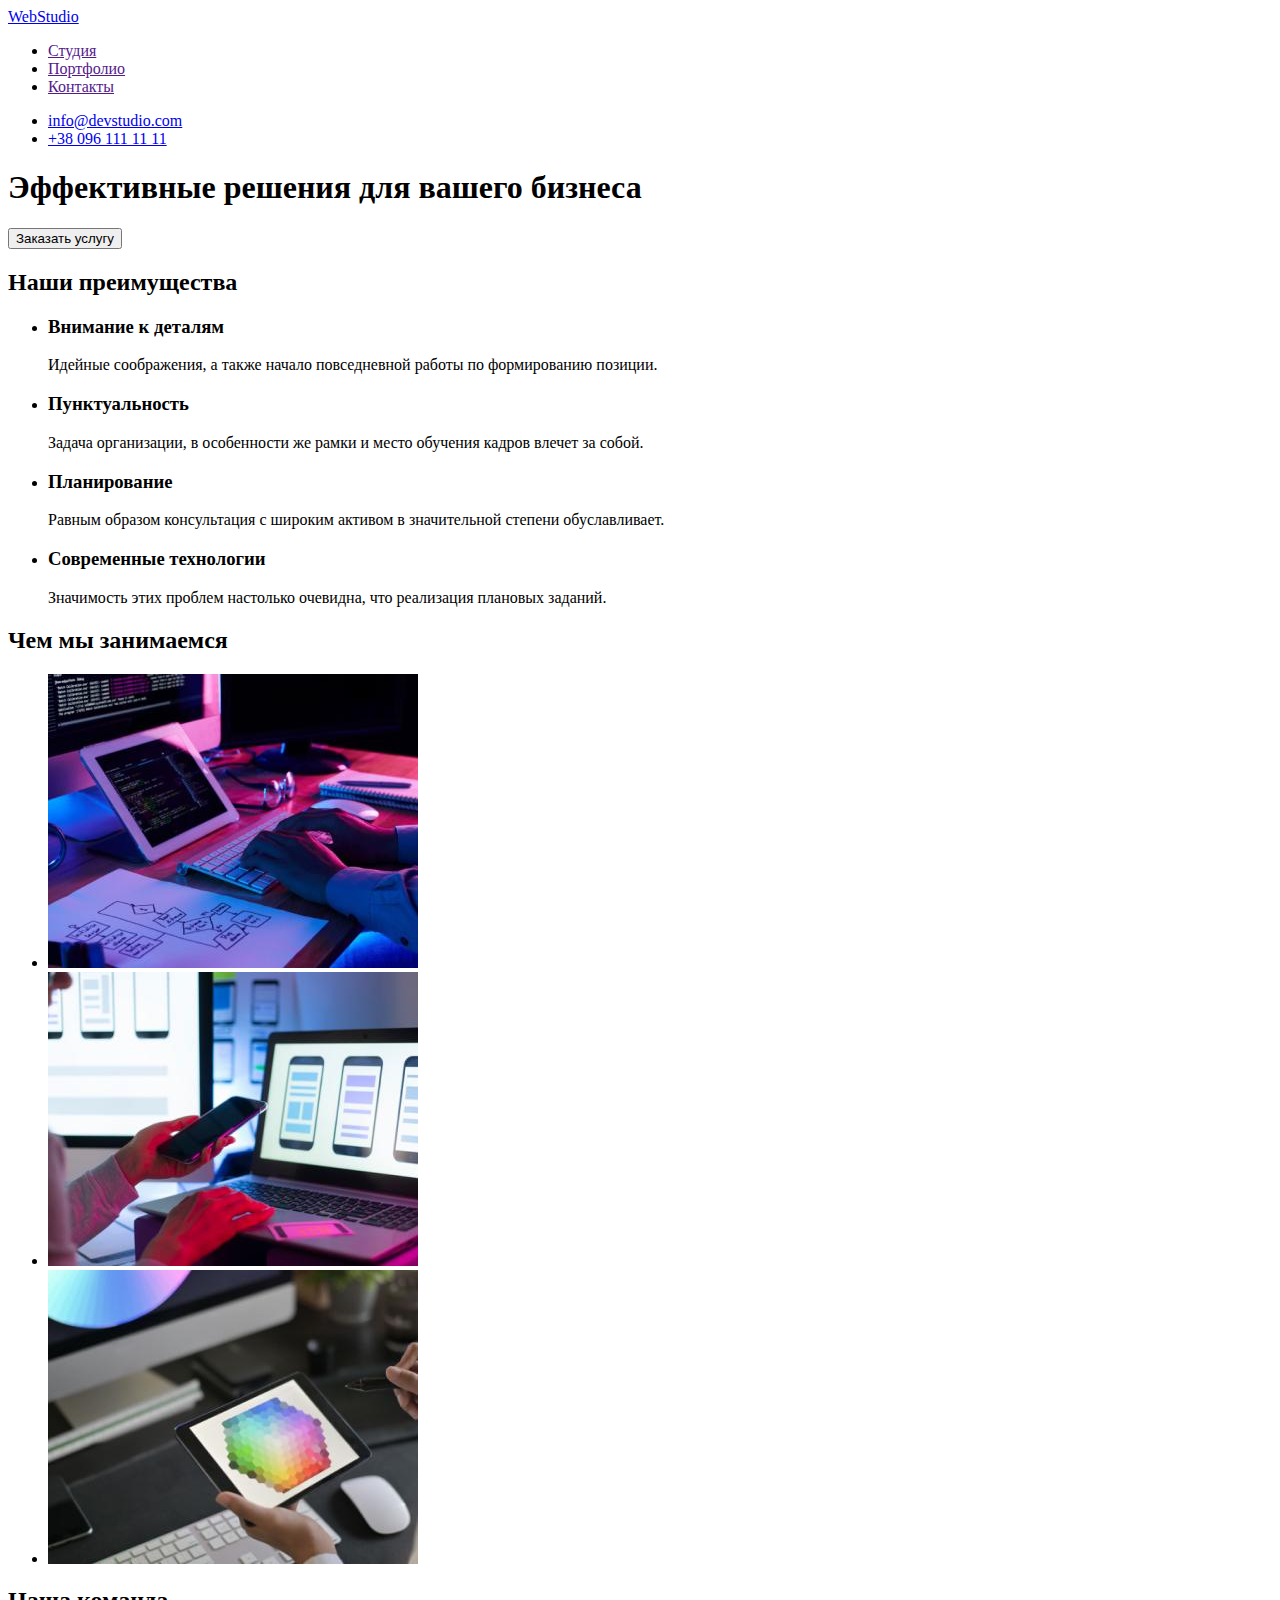
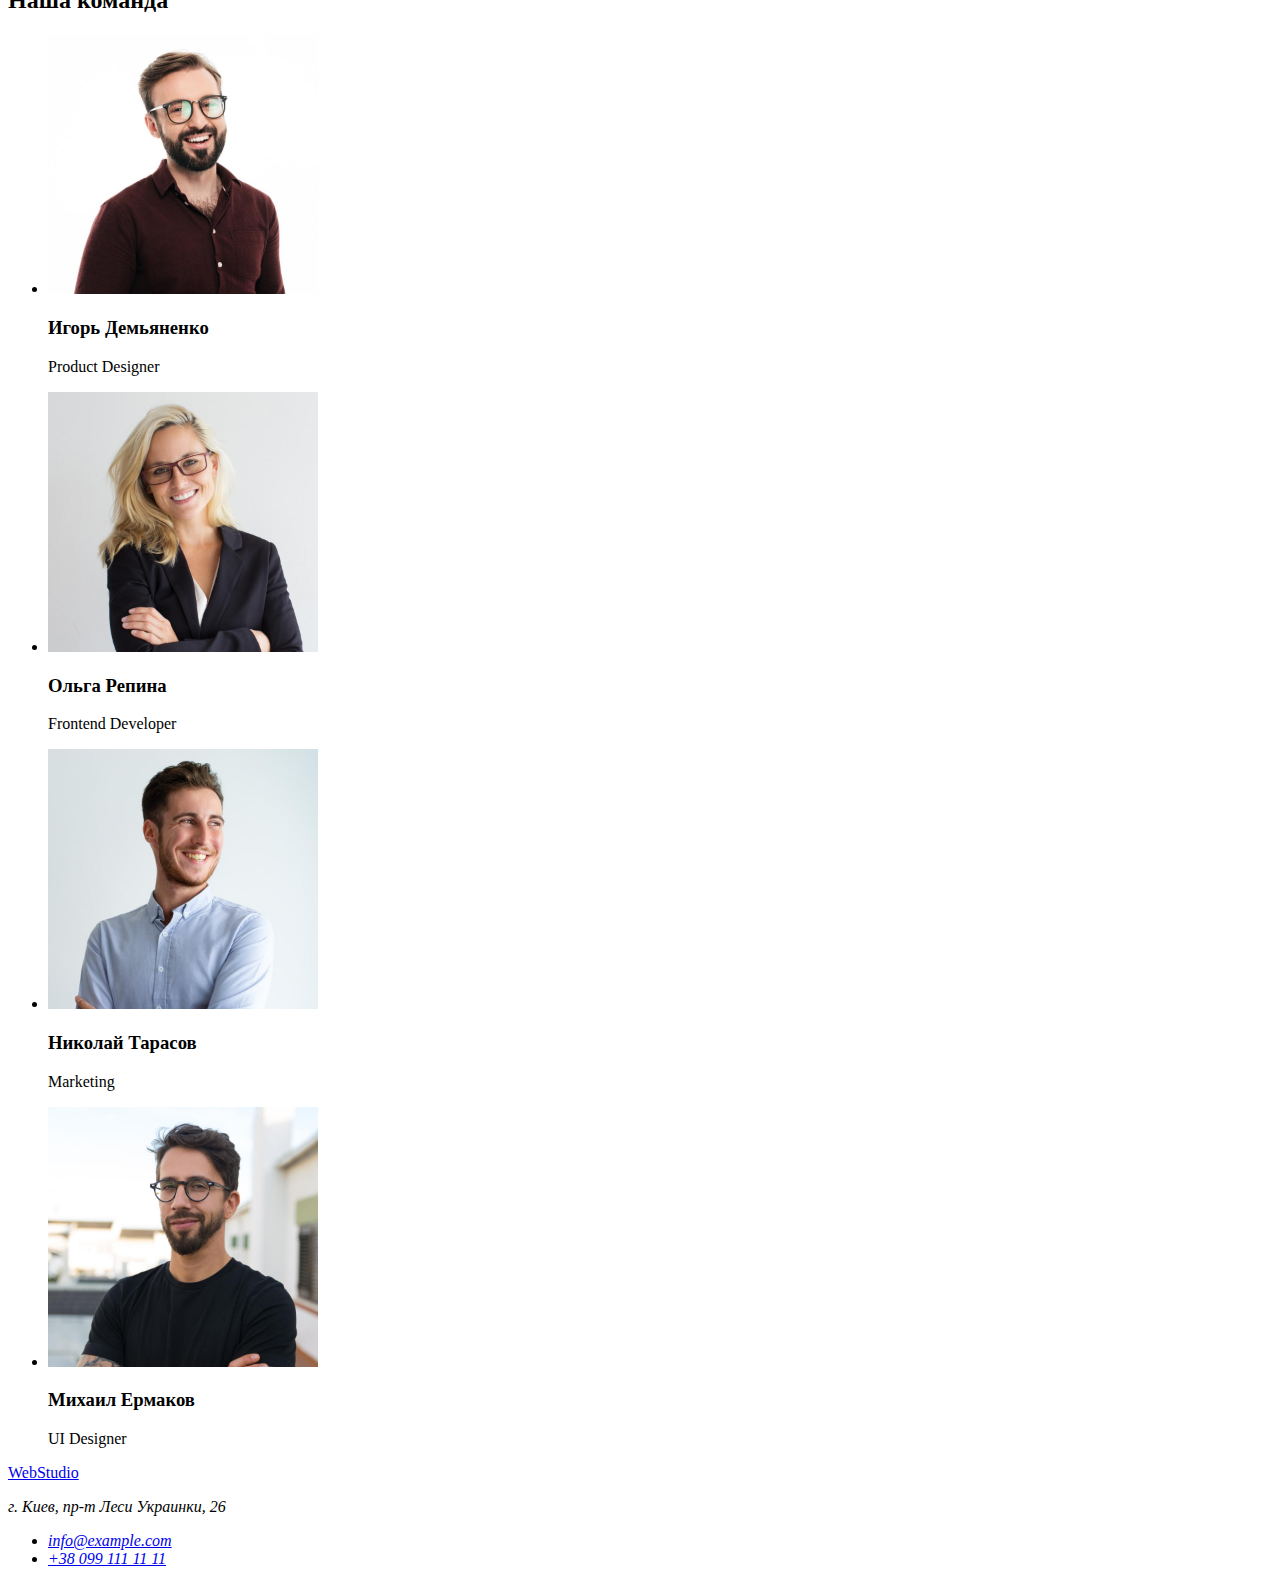
==== index.html @ e35e026c "start" ====
<!DOCTYPE html>
<html lang="ru">
  <head>
    <meta charset="UTF-8" />
    <meta http-equiv="X-UA-Compatible" content="IE=edge" />
    <meta name="viewport" content="width=device-width, initial-scale=1.0" />
    <title>Document</title>
  </head>
  <body>
    <!--Шапка сайта-->
    <header>
      <nav>
        <a href="./index.html">WebStudio</a>
        <ul>
          <li><a href="">Студия</a></li>
          <li><a href="">Портфолио</a></li>
          <li><a href="">Контакты</a></li>
        </ul>
      </nav>
      <ul>
        <li><a href="mailto:info@devstudio.com">info@devstudio.com</a></li>
        <li><a href="tel:+380961111111">+38 096 111 11 11</a></li>
      </ul>
    </header>
    <!--Главный блок-->
    <main>
      <!--Герой-->
      <section>
        <h1>Эффективные решения для вашего бизнеса</h1>
        <button type="button">Заказать услугу</button>
      </section>
      <!--Преимущества-->
      <section>
        <h2>Наши преимущества</h2>
        <ul>
          <li>
            <h3>Внимание к деталям</h3>
            <p>
              Идейные соображения, а также начало повседневной работы по
              формированию позиции.
            </p>
          </li>
          <li>
            <h3>Пунктуальность</h3>
            <p>
              Задача организации, в особенности же рамки и место обучения кадров
              влечет за собой.
            </p>
          </li>
          <li>
            <h3>Планирование</h3>
            <p>
              Равным образом консультация с широким активом в значительной
              степени обуславливает.
            </p>
          </li>
          <li>
            <h3>Современные технологии</h3>
            <p>
              Значимость этих проблем настолько очевидна, что реализация
              плановых заданий.
            </p>
          </li>
        </ul>
      </section>
      <!--Наши занятия-->
      <section>
        <h2>Чем мы занимаемся</h2>
        <ul>
          <li>
            <img src="./images/box1.jpg" alt="написание кода" width="370" />
          </li>
          <li>
            <img
              src="./images/box2.jpg"
              alt="стилизация приложения"
              width="370"
            />
          </li>
          <li>
            <img src="./images/box3.jpg" alt="подбор цвета" width="370" />
          </li>
        </ul>
      </section>
      <!--Команда-->
      <section>
        <h2>Наша команда</h2>
        <ul>
          <li>
            <img src="./images/img1.jpg" alt="Игорь Демьяненко" width="270" />
            <h3>Игорь Демьяненко</h3>
            <p>Product Designer</p>
          </li>
          <li>
            <img src="./images/img2.jpg" alt="Ольга Репина" width="270" />
            <h3>Ольга Репина</h3>
            <p>Frontend Developer</p>
          </li>
          <li>
            <img src="./images/img3.jpg" alt="Николай Тарасов" width="270" />
            <h3>Николай Тарасов</h3>
            <p>Marketing</p>
          </li>
          <li>
            <img src="./images/img4.jpg" alt="Михаил Ермаков" width="270" />
            <h3>Михаил Ермаков</h3>
            <p>UI Designer</p>
          </li>
        </ul>
      </section>
    </main>
    <!--Футер-->
    <footer>
      <a href="./index.html">WebStudio</a>
      <address>
        <p>г. Киев, пр-т Леси Украинки, 26</p>
        <ul>
        <li><a href="mailto:info@example.com">info@example.com</a></li>
        <li><a href="tel:+380991111111">+38 099 111 11 11</a></li>
      </ul>
      </address>
    </footer>
  </body>
</html>
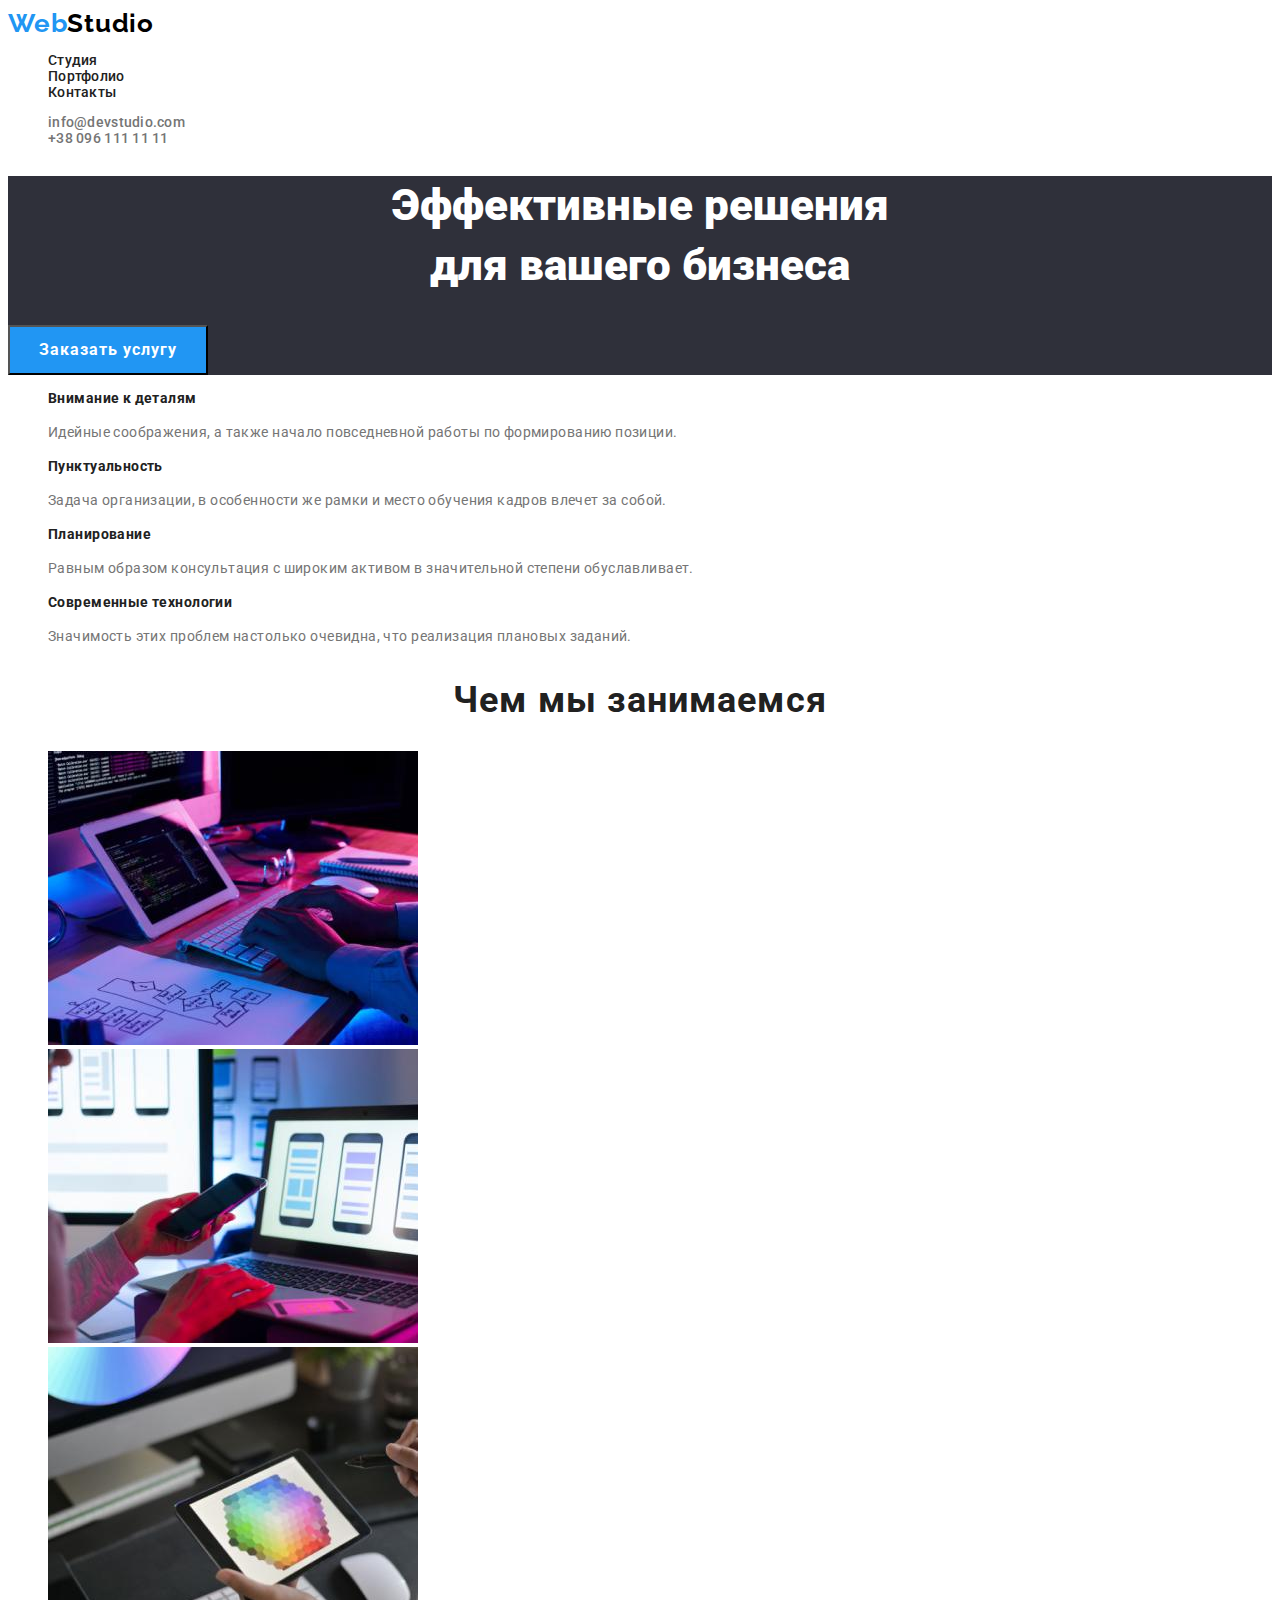
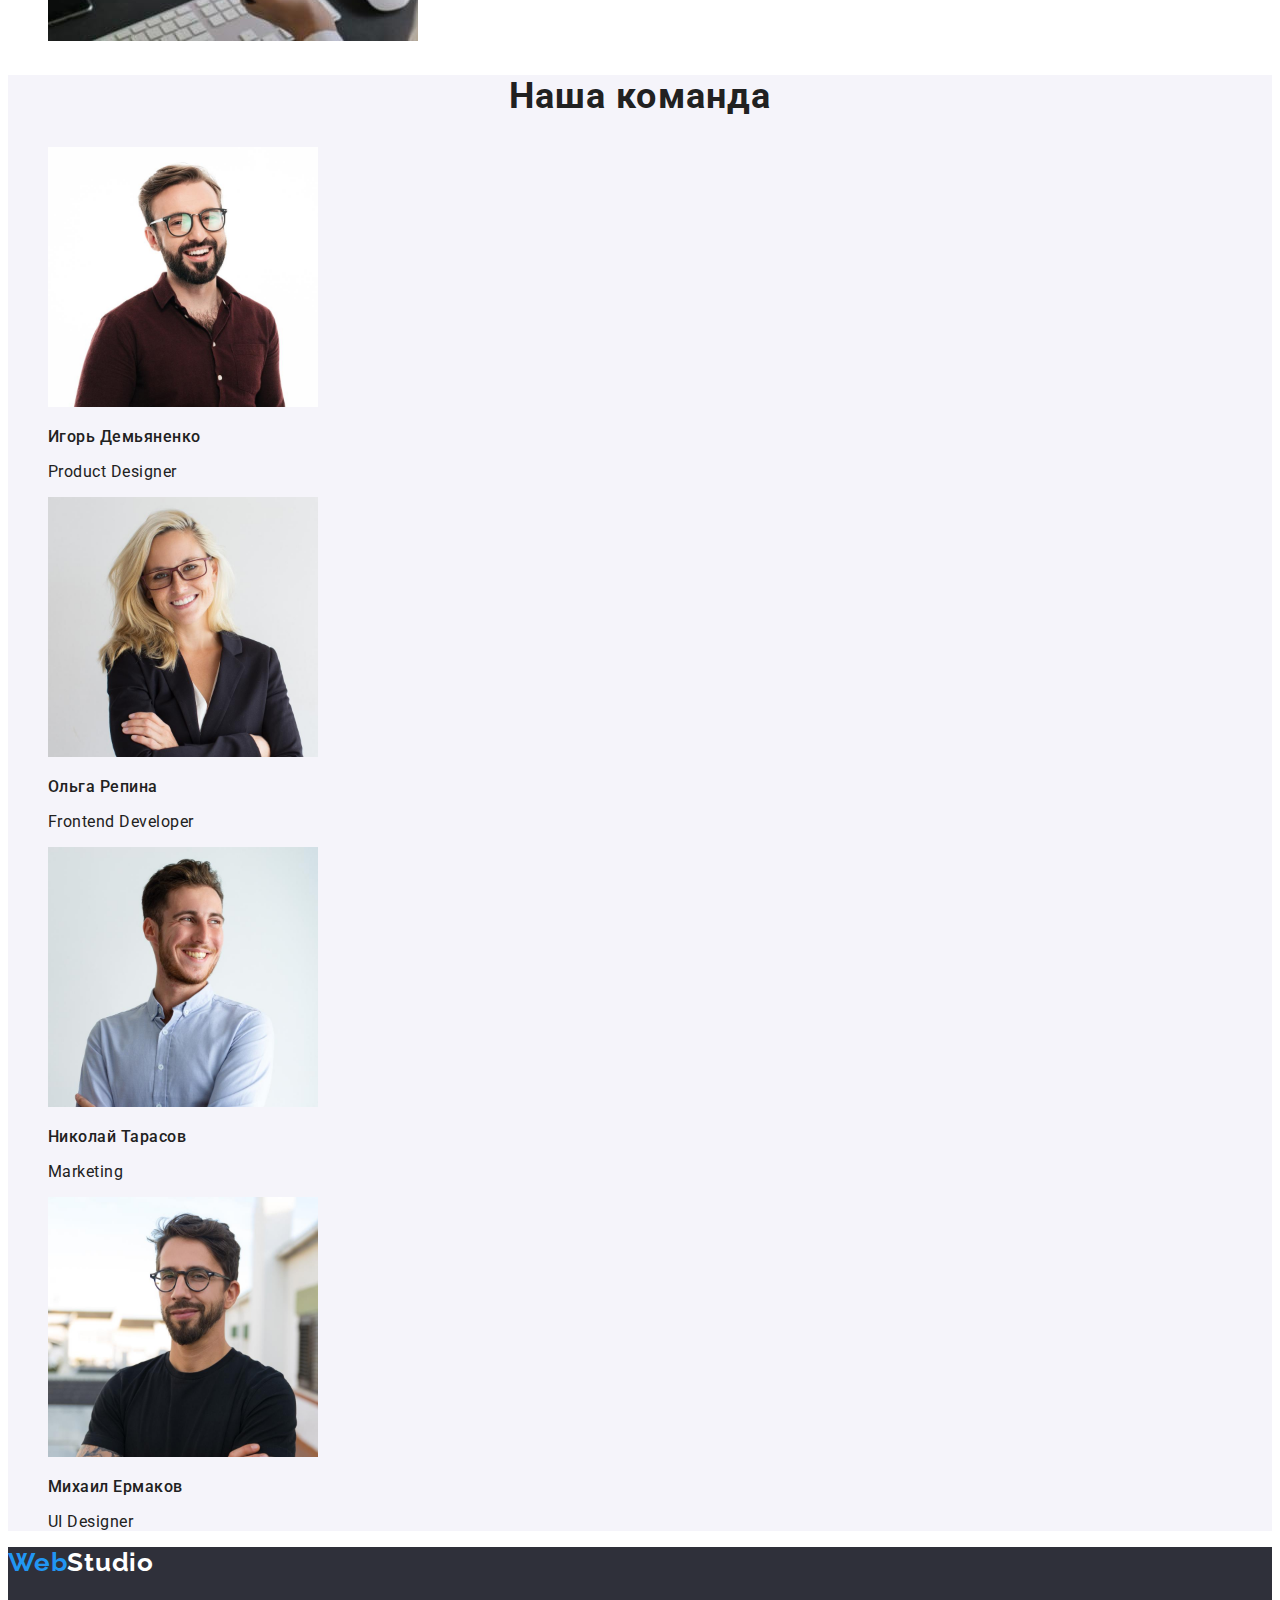
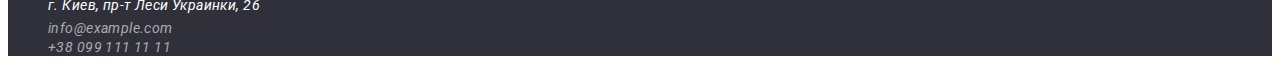
==== commit 5e8c1f7e: "css Studio" ====
--- a/index.html
+++ b/index.html
@@ -1,62 +1,65 @@
 <!DOCTYPE html>
 <html lang="ru">
-  <head>
+  <head class="page-header">
     <meta charset="UTF-8" />
     <meta http-equiv="X-UA-Compatible" content="IE=edge" />
     <meta name="viewport" content="width=device-width, initial-scale=1.0" />
     <title>Document</title>
+    <link href="https://fonts.googleapis.com/css2?family=Raleway:wght@700&family=Roboto:wght@400;500;700;900&display=swap" 
+    rel="stylesheet">
+    <link rel="stylesheet" href="./css/styles.css">
   </head>
   <body>
     <!--Шапка сайта-->
     <header>
-      <nav>
-        <a href="./index.html">WebStudio</a>
+      <nav class="site-nav list">
+        <a href="./index.html" class="logo">Web<span class="logo-header">Studio</span></a>
         <ul>
-          <li><a href="">Студия</a></li>
-          <li><a href="">Портфолио</a></li>
-          <li><a href="">Контакты</a></li>
+          <li><a href="./index.html" class="link">Студия</a></li>
+          <li><a href="./portfolio.html"class="link">Портфолио</a></li>
+          <li><a href=""class="link">Контакты</a></li>
         </ul>
       </nav>
       <ul>
-        <li><a href="mailto:info@devstudio.com">info@devstudio.com</a></li>
-        <li><a href="tel:+380961111111">+38 096 111 11 11</a></li>
+        <li><a href="mailto:info@devstudio.com" class="link-list">info@devstudio.com</a></li>
+        <li><a href="tel:+380961111111" class="link-list">+38 096 111 11 11</a></li>
       </ul>
     </header>
     <!--Главный блок-->
     <main>
       <!--Герой-->
-      <section>
-        <h1>Эффективные решения для вашего бизнеса</h1>
-        <button type="button">Заказать услугу</button>
+      <section class="hero">
+        <h1 class="hero-title">Эффективные решения <br> для вашего бизнеса</h1>
+        <button type="button" class="main-button">Заказать услугу</button>
       </section>
       <!--Преимущества-->
       <section>
-        <h2>Наши преимущества</h2>
+        <h2 class="hidden">Наши преимущества</h2>
         <ul>
           <li>
-            <h3>Внимание к деталям</h3>
-            <p>
+            <h3 class="section-title">Внимание к деталям</h3>
+            <p class="section-text">
               Идейные соображения, а также начало повседневной работы по
               формированию позиции.
             </p>
           </li>
           <li>
-            <h3>Пунктуальность</h3>
-            <p>
+            <h3 class="section-title">Пунктуальность</h3>
+            <p class="section-text">
               Задача организации, в особенности же рамки и место обучения кадров
               влечет за собой.
             </p>
           </li>
           <li>
-            <h3>Планирование</h3>
-            <p>
+            <h3 class="section-title">Планирование</h3>
+            <p class="section-text">
               Равным образом консультация с широким активом в значительной
               степени обуславливает.
             </p>
           </li>
           <li>
-            <h3>Современные технологии</h3>
-            <p>
+            <h3 class="section-title">Современные технологии</h3>
+            <p class="section-text">
               Значимость этих проблем настолько очевидна, что реализация
               плановых заданий.
             </p>
@@ -65,7 +68,7 @@
       </section>
       <!--Наши занятия-->
       <section>
-        <h2>Чем мы занимаемся</h2>
+        <h2 class="feature-title">Чем мы занимаемся</h2>
         <ul>
           <li>
             <img src="./images/box1.jpg" alt="написание кода" width="370" />
@@ -83,40 +86,40 @@
         </ul>
       </section>
       <!--Команда-->
-      <section>
-        <h2>Наша команда</h2>
+      <section class="section-block">
+        <h2 class="feature-title">Наша команда</h2>
         <ul>
           <li>
-            <img src="./images/img1.jpg" alt="Игорь Демьяненко" width="270" />
-            <h3>Игорь Демьяненко</h3>
-            <p>Product Designer</p>
+            <img src="./images/img1.jpg" alt="Игорь Демьяненко" width="270" class="img" />
+            <h3 class="block-title">Игорь Демьяненко</h3>
+            <p class="block-text">Product Designer</p>
           </li>
           <li>
             <img src="./images/img2.jpg" alt="Ольга Репина" width="270" />
-            <h3>Ольга Репина</h3>
-            <p>Frontend Developer</p>
+            <h3 class="block-title">Ольга Репина</h3>
+            <p class="block-text">Frontend Developer</p>
           </li>
           <li>
             <img src="./images/img3.jpg" alt="Николай Тарасов" width="270" />
-            <h3>Николай Тарасов</h3>
-            <p>Marketing</p>
+            <h3 class="block-title">Николай Тарасов</h3>
+            <p class="block-text">Marketing</p>
           </li>
           <li>
             <img src="./images/img4.jpg" alt="Михаил Ермаков" width="270" />
-            <h3>Михаил Ермаков</h3>
-            <p>UI Designer</p>
+            <h3 class="block-title">Михаил Ермаков</h3>
+            <p class="block-text">UI Designer</p>
           </li>
         </ul>
       </section>
     </main>
     <!--Футер-->
-    <footer>
-      <a href="./index.html">WebStudio</a>
+    <footer class="footer">
+      <a href="./index.html" class="logo">Web<span class="logo-footer">Studio</span></a>
       <address>
-        <p>г. Киев, пр-т Леси Украинки, 26</p>
         <ul>
-        <li><a href="mailto:info@example.com">info@example.com</a></li>
-        <li><a href="tel:+380991111111">+38 099 111 11 11</a></li>
+        <li><a href="https://goo.gl/maps/xUJWRQRGw1ZZ9FWX8" class="footer-maps">г. Киев, пр-т Леси Украинки, 26</a></li>
+        <li><a href="mailto:info@example.com" class="footer-link">info@example.com</a></li>
+        <li><a href="tel:+380991111111" class="footer-link">+38 099 111 11 11</a></li>
       </ul>
       </address>
     </footer>
--- a/css/styles.css
+++ b/css/styles.css
@@ -0,0 +1,176 @@
+/* цвет основного цвета #2F303A */
+/* вторичный цвет #757575 */
+/* белый цвет #FFFFFF */
+
+:root {
+--primary-text-color:#757575;
+--title-text-color:#212121;
+--accent-color:#2196F3;
+}
+
+body {
+    color: var(--primary-text-color);
+    font-family: Roboto, monospace;
+}
+
+/* Delet Marker */
+ul {
+    list-style: none;
+}
+/* Delet underline */
+a {
+    text-decoration: none;
+}
+
+/* logo */
+.logo {
+    color: var(--accent-color);
+    font-family: Raleway,  monospace;
+    font-weight: bold;
+    font-size: 26px;
+    line-height: 1.19;
+    letter-spacing: 0.03em;
+    text-decoration: none;
+}
+
+.logo-header {
+color: #000000;
+}
+
+/* Site-nav */
+header {
+    font-family: Roboto,monospace;
+    font-weight: 500;
+    font-size: 14px;
+    line-height: 1.14;
+    letter-spacing: 0.02em;
+    color: var(--primary-text-color);
+    text-decoration: none;
+}
+
+.site-nav .link {
+color: #212121;
+
+}
+.site-nav .link:hover, 
+.site-nav .link:focus,
+.link-list:hover,
+.link-list:focus {
+color: #2196F3;
+} 
+
+.link-list {
+color: var(--primary-text-color);
+}
+
+/* Hero */
+.hero {
+    background-color: #2F303A;
+}
+.hero-title {
+    color: #ffffff;
+    font-family: Roboto, monospace;
+    font-weight: 900;
+    font-size: 44px;
+    line-height: 1.36;
+    text-align: center;
+}
+
+/* Button */
+.main-button {
+background-color: var(--accent-color);    
+color: #ffffff;
+
+font-family: Roboto, monospace;
+font-weight: 700;
+font-size: 16px;
+line-height: 1.9;
+
+align-items: center;
+text-align: center;
+letter-spacing: 0.06em;
+width: 200px;
+height: 50px;
+}
+
+/* Delete hidden title */
+.hidden {
+  display: none;
+}
+
+/* Section */
+.section-text {
+font-size: 14px;
+line-height: 1.71;
+letter-spacing: 0.03em;
+}
+.section-title {
+    color: var(--title-text-color);
+    font-family: Roboto, monospace;
+    font-weight: 700;
+    font-size: 14px;
+    line-height: 1.14;
+    letter-spacing: 0.03em;
+}
+
+.section-block {
+    background-color: #F5F4FA;
+    color: var(--title-text-color);
+}
+
+.feature-title {
+    color: var(--title-text-color);
+    font-family: Roboto, monospace;
+    font-weight: 700;
+    font-size: 36px;
+    line-height: 1.17;
+    text-align: center;
+    letter-spacing: 0.03em;
+}
+
+.block-title {
+    color: var(--title-text-color);
+    font-family: Roboto, monospace;
+    font-weight: 500;
+    font-size: 16px;
+    line-height: 1.19;
+    letter-spacing: 0.03em;
+}
+.block-text {
+    font-family: Roboto, monospace;
+    font-size: 16px;
+    line-height: 1.19;
+    letter-spacing: 0.03em;
+}
+
+/* Foter */
+.footer {
+    background-color: #2F303A;
+}
+.footer-link {
+    color: rgba(255, 255, 255, 0.6);
+    font-family: Roboto;
+    font-size: 14px;
+    line-height: 1,71;
+    letter-spacing: 0.03em;
+}
+.footer-maps {
+    color: #ffffff;
+    font-family: Roboto, monospace;
+    font-size: 14px;
+    line-height: 1.71;
+    letter-spacing: 0.03em;
+    text-decoration: none;
+}
+.footer-maps:hover,
+.footer-maps:focus,
+.footer-link:focus,
+.footer-link:hover {
+    color: var(--accent-color);
+}
+
+.logo-footer {
+    color: #ffffff;
+}
+
+
